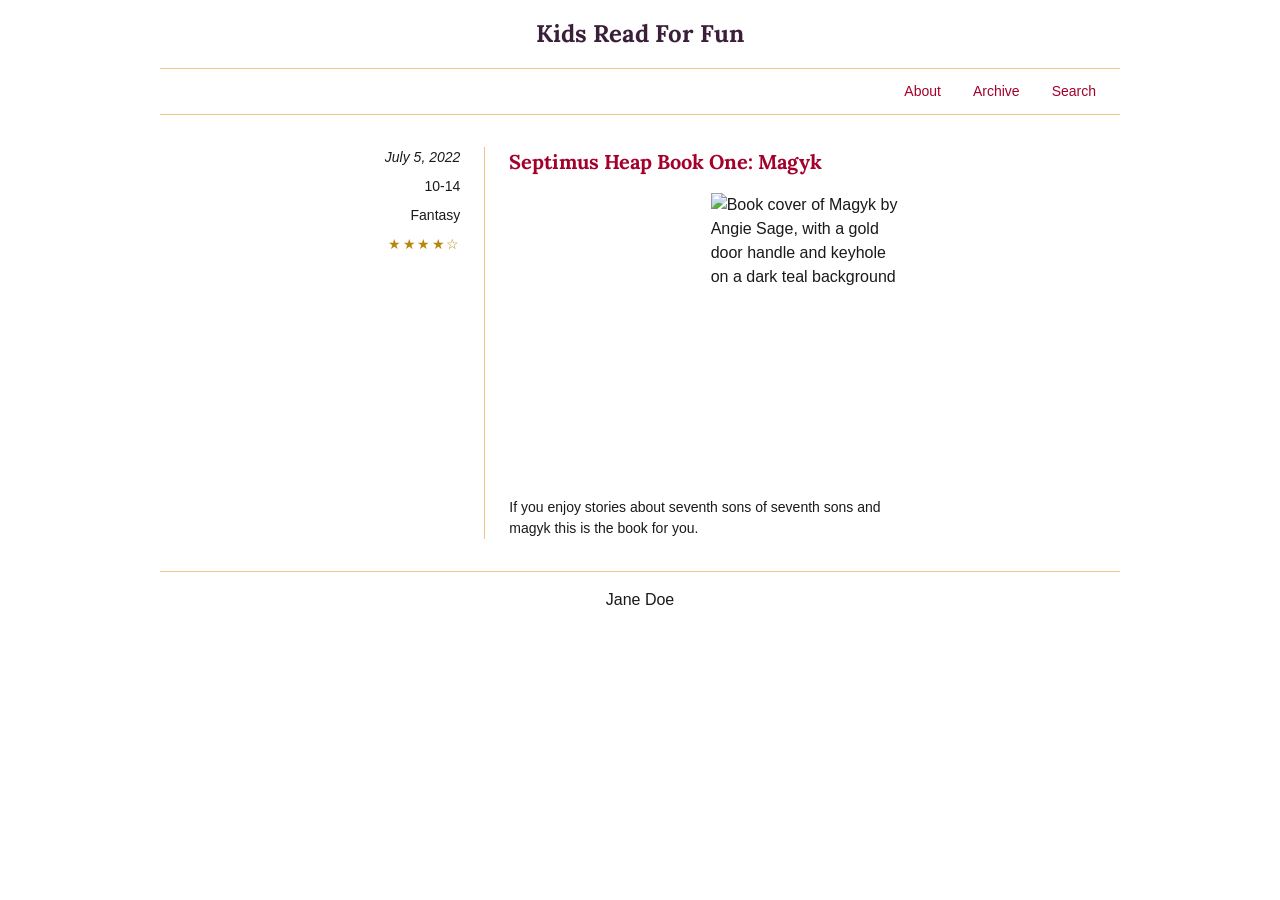
==== Book/index.html @ dd779eb4 "Add blog part 1 with grid layout" ====
<!DOCTYPE html>
<html lang="en">
<head>
    <meta charset="UTF-8">
    <meta name="viewport" content="width=device-width, initial-scale=1.0">
    <meta name="description" content="Kids Read For Fun: book reviews for young readers, starting with Septimus Heap Book One: Magyk.">
    <title>Kids Read For Fun</title>
    <link rel="preconnect" href="https://fonts.googleapis.com">
    <link rel="preconnect" href="https://fonts.gstatic.com" crossorigin>
    <link href="https://fonts.googleapis.com/css2?family=Lora:wght@600;700&display=swap" rel="stylesheet">
    <link rel="stylesheet" href="styles.css">
</head>
<body>
    <a class="skip-link" href="#main">Skip to main content</a>

    <header>
        <h1>Kids Read For Fun</h1>
    </header>

    <nav aria-label="Main navigation">
        <ul>
            <li><a href="#about">About</a></li>
            <li><a href="#archive">Archive</a></li>
            <li><a href="#search">Search</a></li>
        </ul>
    </nav>

    <main id="main">
        <article class="book-post">
            <ul class="book-meta" aria-label="Book details">
                <li><time datetime="2022-07-05">July 5, 2022</time></li>
                <li><span class="visually-hidden">Ages </span>10-14</li>
                <li>Fantasy</li>
                <li>
                    <span class="stars" aria-hidden="true">&#9733;&#9733;&#9733;&#9733;&#9734;</span>
                    <span class="visually-hidden">Rated 4 out of 5 stars</span>
                </li>
            </ul>

            <div class="book-content">
                <h2>Septimus Heap Book One: Magyk</h2>
                <img
                    src="https://upload.wikimedia.org/wikipedia/en/5/5f/Magkycover2.jpg"
                    alt="Book cover of Magyk by Angie Sage, with a gold door handle and keyhole on a dark teal background"
                    width="150"
                    height="225">
                <p>
                    If you enjoy stories about seventh sons of seventh sons and
                    magyk this is the book for you.
                </p>
            </div>
        </article>
    </main>

    <footer>
        <p>Jane Doe</p>
    </footer>
</body>
</html>
---- Book/styles.css ----
:root {
    --color-text: #1a1a1a;
    --color-title: #3b1f3a;
    --color-link: #a3002b;
    --color-line: #f2c48d;
    --color-star: #b8860b;
    --font-heading: "Lora", Georgia, serif;
    --font-body: Arial, Helvetica, sans-serif;
}

*,
*::before,
*::after {
    box-sizing: border-box;
}

body {
    margin: 0 auto;
    max-width: 62rem;
    padding: 0 1rem;
    font-family: var(--font-body);
    line-height: 1.5;
    color: var(--color-text);
    background-color: #ffffff;
}

/* Accessibility helpers */
.visually-hidden {
    position: absolute;
    width: 1px;
    height: 1px;
    margin: -1px;
    padding: 0;
    overflow: hidden;
    clip: rect(0, 0, 0, 0);
    white-space: nowrap;
    border: 0;
}

.skip-link {
    position: absolute;
    top: -100px;
    left: 0.5rem;
    padding: 0.5rem 1rem;
    background: #ffffff;
    color: var(--color-link);
    z-index: 10;
}

.skip-link:focus {
    top: 0.5rem;
}

a {
    color: var(--color-link);
}

a:focus-visible {
    outline: 3px solid var(--color-title);
    outline-offset: 3px;
}

/* Header */
header {
    padding: 1rem 0;
    text-align: center;
    border-bottom: 1px solid var(--color-line);
}

header h1 {
    margin: 0;
    font-family: var(--font-heading);
    font-size: 1.75rem;
    color: var(--color-title);
}

/* Navigation */
nav {
    border-bottom: 1px solid var(--color-line);
}

nav ul {
    display: flex;
    justify-content: flex-end;
    gap: 2rem;
    margin: 0;
    padding: 0.75rem 1.5rem;
    list-style: none;
}

nav a {
    text-decoration: none;
}

nav a:hover {
    text-decoration: underline;
}

/* Main: grid layout (mobile first, single column) */
.book-post {
    display: grid;
    grid-template-columns: 1fr;
    gap: 1rem;
    padding: 1.5rem 1rem;
}

.book-meta {
    margin: 0;
    padding: 0 0.5rem 0 0;
    list-style: none;
    text-align: right;
}

.book-meta li {
    margin-bottom: 0.5rem;
}

.book-meta time {
    font-style: italic;
}

.stars {
    color: var(--color-star);
    letter-spacing: 0.1em;
}

.book-content h2 {
    margin: 0 0 1rem;
    font-family: var(--font-heading);
    font-size: 1.5rem;
    color: var(--color-link);
}

.book-content img {
    display: block;
    width: 10rem;
    max-width: 100%;
    height: auto;
    margin: 0 auto 1rem;
}

.book-content p {
    max-width: 25rem;
    margin: 0;
}

/* Footer */
footer {
    padding: 1rem 0;
    text-align: center;
    border-top: 1px solid var(--color-line);
}

footer p {
    margin: 0;
}

/* Larger devices: meta column on the left, content on the right */
@media (min-width: 48rem) {
    header h1 {
        font-size: 1.5rem;
    }

    nav ul {
        font-size: 0.875rem;
    }

    .book-post {
        grid-template-columns: 1fr 2fr;
        gap: 0;
        padding: 2rem 1rem;
    }

    .book-meta {
        padding: 0 1.5rem 0 0;
        border-right: 1px solid var(--color-line);
        font-size: 0.875rem;
    }

    .book-content {
        padding-left: 1.5rem;
    }

    .book-content h2 {
        font-size: 1.25rem;
    }

    .book-content img {
        width: 12rem;
    }

    .book-content p {
        font-size: 0.875rem;
    }
}
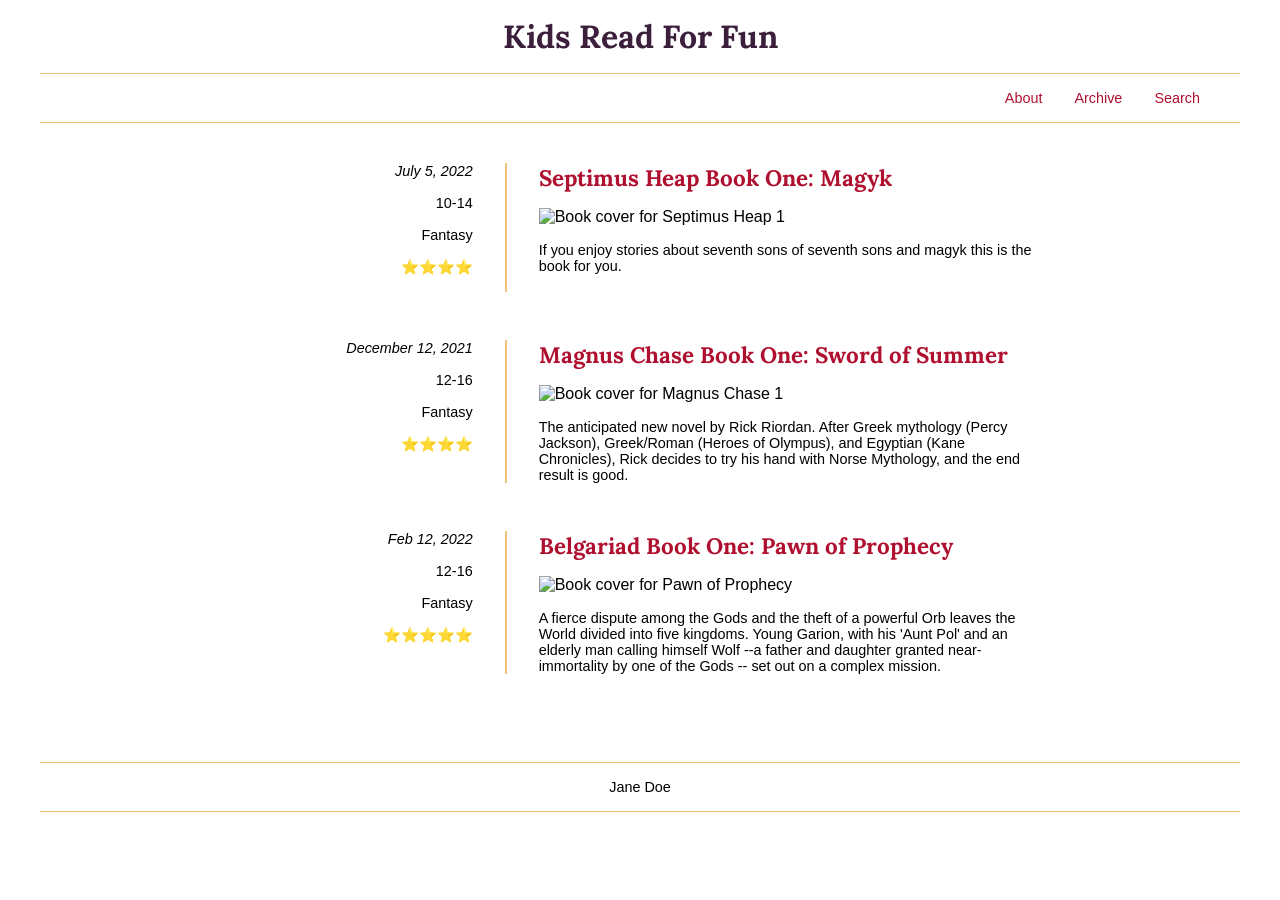
==== commit 419823f6: "Add dynamic blog articles" ====
--- a/Book/index.html
+++ b/Book/index.html
@@ -3,54 +3,25 @@
 <head>
     <meta charset="UTF-8">
     <meta name="viewport" content="width=device-width, initial-scale=1.0">
-    <meta name="description" content="Kids Read For Fun: book reviews for young readers, starting with Septimus Heap Book One: Magyk.">
     <title>Kids Read For Fun</title>
     <link rel="preconnect" href="https://fonts.googleapis.com">
     <link rel="preconnect" href="https://fonts.gstatic.com" crossorigin>
-    <link href="https://fonts.googleapis.com/css2?family=Lora:wght@600;700&display=swap" rel="stylesheet">
+    <link href="https://fonts.googleapis.com/css2?family=Lora:wght@400;700&display=swap" rel="stylesheet">
     <link rel="stylesheet" href="styles.css">
+    <script src="script.js" defer></script>
 </head>
 <body>
-    <a class="skip-link" href="#main">Skip to main content</a>
-
     <header>
         <h1>Kids Read For Fun</h1>
     </header>
 
-    <nav aria-label="Main navigation">
-        <ul>
-            <li><a href="#about">About</a></li>
-            <li><a href="#archive">Archive</a></li>
-            <li><a href="#search">Search</a></li>
-        </ul>
+    <nav>
+        <a href="#">About</a>
+        <a href="#">Archive</a>
+        <a href="#">Search</a>
     </nav>
 
-    <main id="main">
-        <article class="book-post">
-            <ul class="book-meta" aria-label="Book details">
-                <li><time datetime="2022-07-05">July 5, 2022</time></li>
-                <li><span class="visually-hidden">Ages </span>10-14</li>
-                <li>Fantasy</li>
-                <li>
-                    <span class="stars" aria-hidden="true">&#9733;&#9733;&#9733;&#9733;&#9734;</span>
-                    <span class="visually-hidden">Rated 4 out of 5 stars</span>
-                </li>
-            </ul>
-
-            <div class="book-content">
-                <h2>Septimus Heap Book One: Magyk</h2>
-                <img
-                    src="https://upload.wikimedia.org/wikipedia/en/5/5f/Magkycover2.jpg"
-                    alt="Book cover of Magyk by Angie Sage, with a gold door handle and keyhole on a dark teal background"
-                    width="150"
-                    height="225">
-                <p>
-                    If you enjoy stories about seventh sons of seventh sons and
-                    magyk this is the book for you.
-                </p>
-            </div>
-        </article>
-    </main>
+    <main id="articles"></main>
 
     <footer>
         <p>Jane Doe</p>
--- a/Book/styles.css
+++ b/Book/styles.css
@@ -1,195 +1,133 @@
 :root {
-    --color-text: #1a1a1a;
-    --color-title: #3b1f3a;
-    --color-link: #a3002b;
-    --color-line: #f2c48d;
-    --color-star: #b8860b;
-    --font-heading: "Lora", Georgia, serif;
-    --font-body: Arial, Helvetica, sans-serif;
+    --heading: #3b1f3b;
+    --accent: #b0102f;
+    --line: #f0c27b;
+    --heading-font: "Lora", serif;
+    --body-font: Arial, Helvetica, sans-serif;
 }
 
-*,
-*::before,
-*::after {
+* {
     box-sizing: border-box;
 }
 
 body {
     margin: 0 auto;
-    max-width: 62rem;
-    padding: 0 1rem;
-    font-family: var(--font-body);
-    line-height: 1.5;
-    color: var(--color-text);
-    background-color: #ffffff;
+    max-width: 1200px;
+    font-family: var(--body-font);
+    color: #000;
+    background: #fff;
 }
 
-/* Accessibility helpers */
-.visually-hidden {
-    position: absolute;
-    width: 1px;
-    height: 1px;
-    margin: -1px;
-    padding: 0;
-    overflow: hidden;
-    clip: rect(0, 0, 0, 0);
-    white-space: nowrap;
-    border: 0;
-}
-
-.skip-link {
-    position: absolute;
-    top: -100px;
-    left: 0.5rem;
-    padding: 0.5rem 1rem;
-    background: #ffffff;
-    color: var(--color-link);
-    z-index: 10;
-}
-
-.skip-link:focus {
-    top: 0.5rem;
-}
-
-a {
-    color: var(--color-link);
-}
-
-a:focus-visible {
-    outline: 3px solid var(--color-title);
-    outline-offset: 3px;
-}
-
-/* Header */
 header {
-    padding: 1rem 0;
     text-align: center;
-    border-bottom: 1px solid var(--color-line);
+    padding: 1rem;
+    border-bottom: 1px solid var(--line);
 }
 
 header h1 {
     margin: 0;
-    font-family: var(--font-heading);
-    font-size: 1.75rem;
-    color: var(--color-title);
+    font-family: var(--heading-font);
+    color: var(--heading);
 }
 
-/* Navigation */
 nav {
-    border-bottom: 1px solid var(--color-line);
-}
-
-nav ul {
     display: flex;
     justify-content: flex-end;
     gap: 2rem;
-    margin: 0;
-    padding: 0.75rem 1.5rem;
-    list-style: none;
+    padding: 1rem 2.5rem;
+    border-bottom: 1px solid var(--line);
 }
 
 nav a {
+    color: var(--accent);
     text-decoration: none;
+    font-size: 0.9rem;
 }
 
 nav a:hover {
     text-decoration: underline;
 }
 
-/* Main: grid layout (mobile first, single column) */
-.book-post {
-    display: grid;
-    grid-template-columns: 1fr;
-    gap: 1rem;
-    padding: 1.5rem 1rem;
+main {
+    padding: 2.5rem 1rem;
 }
 
-.book-meta {
-    margin: 0;
-    padding: 0 0.5rem 0 0;
-    list-style: none;
-    text-align: right;
+.article {
+    display: grid;
+    grid-template-columns: 1fr 2fr;
+    max-width: 800px;
+    margin: 0 auto 3rem;
 }
 
-.book-meta li {
-    margin-bottom: 0.5rem;
+.article-meta {
+    text-align: right;
+    padding-right: 2rem;
+    border-right: 2px solid var(--line);
+    font-size: 0.9rem;
 }
 
-.book-meta time {
+.article-meta p {
+    margin: 0 0 1rem;
+}
+
+.article-meta .date {
     font-style: italic;
 }
 
-.stars {
-    color: var(--color-star);
-    letter-spacing: 0.1em;
+.article-body {
+    padding-left: 2rem;
 }
 
-.book-content h2 {
+.article-body h2 {
     margin: 0 0 1rem;
-    font-family: var(--font-heading);
-    font-size: 1.5rem;
-    color: var(--color-link);
+    font-family: var(--heading-font);
+    color: var(--accent);
+    font-size: 1.4rem;
 }
 
-.book-content img {
+.article-body img {
     display: block;
-    width: 10rem;
+    margin: 0 auto 1rem;
     max-width: 100%;
     height: auto;
-    margin: 0 auto 1rem;
 }
 
-.book-content p {
-    max-width: 25rem;
+.article-body p {
     margin: 0;
+    font-size: 0.9rem;
 }
 
-/* Footer */
 footer {
-    padding: 1rem 0;
     text-align: center;
-    border-top: 1px solid var(--color-line);
+    padding: 1rem;
+    border-top: 1px solid var(--line);
+    border-bottom: 1px solid var(--line);
+    font-size: 0.9rem;
 }
 
 footer p {
     margin: 0;
 }
 
-/* Larger devices: meta column on the left, content on the right */
-@media (min-width: 48rem) {
-    header h1 {
-        font-size: 1.5rem;
+@media (max-width: 600px) {
+    .article {
+        grid-template-columns: 1fr;
     }
 
-    nav ul {
-        font-size: 0.875rem;
+    .article-meta {
+        text-align: left;
+        padding: 0 0 1rem;
+        border-right: none;
+        border-bottom: 2px solid var(--line);
+        margin-bottom: 1rem;
     }
 
-    .book-post {
-        grid-template-columns: 1fr 2fr;
-        gap: 0;
-        padding: 2rem 1rem;
+    .article-body {
+        padding-left: 0;
     }
 
-    .book-meta {
-        padding: 0 1.5rem 0 0;
-        border-right: 1px solid var(--color-line);
-        font-size: 0.875rem;
-    }
-
-    .book-content {
-        padding-left: 1.5rem;
-    }
-
-    .book-content h2 {
-        font-size: 1.25rem;
-    }
-
-    .book-content img {
-        width: 12rem;
-    }
-
-    .book-content p {
-        font-size: 0.875rem;
+    nav {
+        justify-content: center;
+        padding: 1rem;
     }
 }
